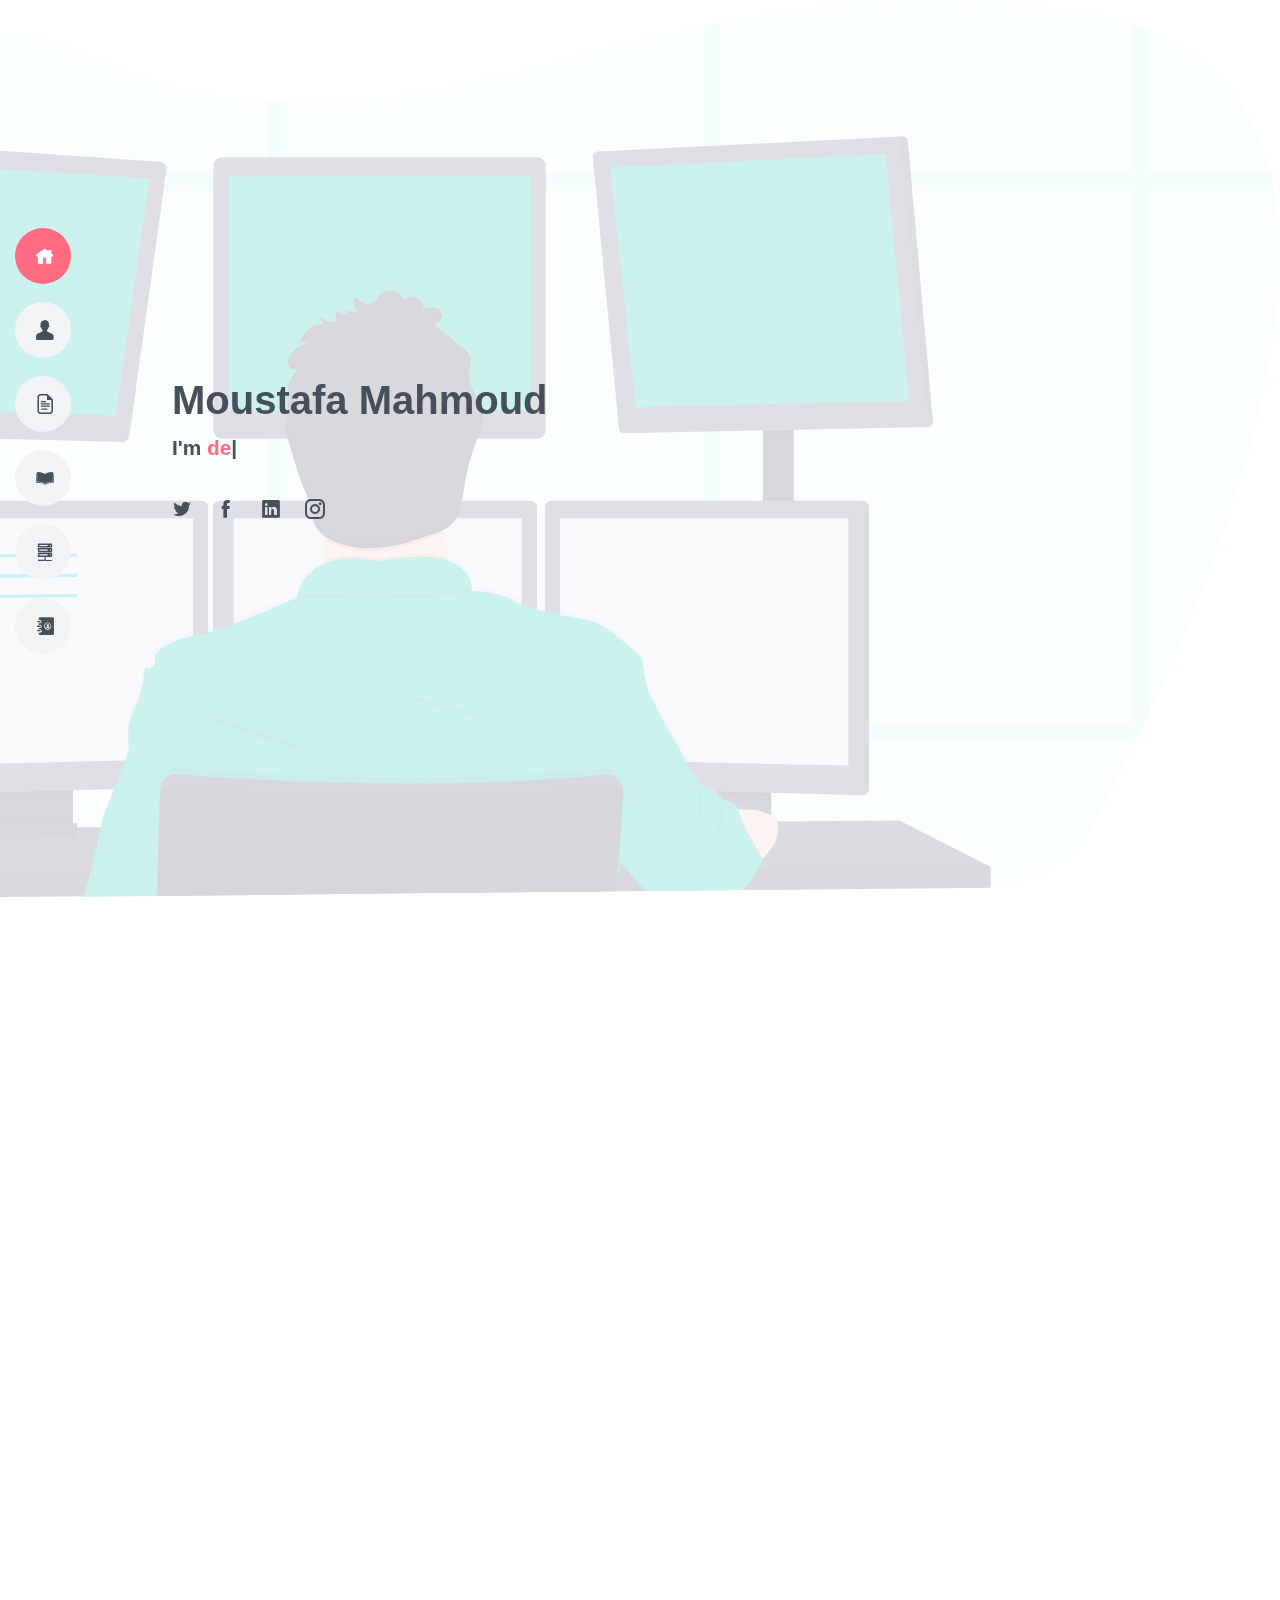
==== index.html @ 72909476 "Intial Commit" ====
<!DOCTYPE html>
<html lang="en">
  <head>
    <!-- Required meta tags -->
    <meta charset="utf-8" />
    <meta name="viewport" content="width=device-width, initial-scale=1" />
    <title>My Resume</title>
    <!-- Bootstrap CSS -->
    <link href="plugins/bootstrap/css/bootstrap.min.css" rel="stylesheet" />
    <!-- icofont  -->
    <link rel="stylesheet" href="plugins/icofont/icofont.min.css" />
    <!-- venobox -->
    <link rel="stylesheet" href="plugins/venobox/venobox.min.css" />
    <!-- owlcarousel -->
    <link
      rel="stylesheet"
      href="plugins/owl.carousel/assets/owl.carousel.min.css"
    />
    <link
      rel="stylesheet"
      href="plugins/owl.carousel/assets/owl.theme.default.min.css"
    />
    <!-- aos -->
    <link rel="stylesheet" href="plugins/aos/aos.css" />
    <!-- custom style  -->
    <link rel="stylesheet" href="css/style.css" />
  </head>

  <body>
    <button id="header-toggler" class="d-xl-none">
      <i class="icofont-navigation-menu"></i>
    </button>
    <!-- start header  -->
    <header id="header" class="d-flex flex-column justify-content-center">
      <nav class="nav-menu">
        <ul>
          <li class="active">
            <a href="#" data-section="header"
              ><i class="icofont-home"></i> <span>home</span></a
            >
          </li>
          <li>
            <a href="#" data-section="about"
              ><i class="icofont-user-male"></i> <span>about</span></a
            >
          </li>
          <li>
            <a href="#" data-section="resume"
              ><i class="icofont-file-alt"></i> <span>resume</span></a
            >
          </li>
          <li>
            <a href="#" data-section="portfolio"
              ><i class="icofont-book"></i> <span>porfolio</span></a
            >
          </li>
          <li>
            <a href="#" data-section="services"
              ><i class="icofont-server"></i> <span>services</span></a
            >
          </li>
          <li>
            <a href="#" data-section="contact"
              ><i class="icofont-contacts"></i> <span>contact</span></a
            >
          </li>
        </ul>
      </nav>
    </header>

    <section id="hero" class="hero d-flex align-items-center">
      <div class="container" data-aos="zoom-in" data-aos-duration="2000">
        <h1>Moustafa Mahmoud</h1>
        <p>
          I'm
          <span class="typed" data-typed-items="developer , freelancer"></span>
        </p>
        <div class="social">
          <a href=" #"><i class="icofont-twitter"></i></a>
          <a href="#"><i class="icofont-facebook"></i></a>
          <a href="#"><i class="icofont-linkedin"></i></a>
          <a href="#"><i class="icofont-instagram"></i></a>
        </div>
      </div>
    </section>

    <main id="main">
      <!-- start about section  -->
      <section id="about" class="about" data-aos="fade-up">
        <div class="container">
          <div class="section-intro">
            <h2>about</h2>
            <p class="lead">
              Lorem ipsum dolor, sit amet consectetur adipisicing elit. Iste qui
              reprehenderit nemo exercitationem sit labore magnam iure.
              Voluptatibus nemo, totam eos, odit, vero mollitia quam praesentium
              alias accusantium assumenda aperiam!
            </p>
          </div>
          <div class="row content">
            <div class="col-lg-4 mb-4">
              <img
                src="images/img/profile-img.jpg"
                alt="profile-img"
                class="img-fluid"
              />
            </div>
            <div class="content-text col-lg-8">
              <h3 class="text-secondary">UI/UX Designer & Web Developer.</h3>
              <p>
                Lorem ipsum dolor sit amet consectetur adipisicing elit. Quas
                quia quis vitae minima repellat perspiciatis consequatur
                obcaecati dolorum debitis consectetur.
              </p>
              <div class="row">
                <div class="col">
                  <ul class="list-unstyled">
                    <li>
                      <i class="icofont-rounded-right"></i
                      ><strong> birthday:</strong> 1 May 1990
                    </li>
                    <li>
                      <i class="icofont-rounded-right"></i
                      ><strong> website:</strong> www.example.com
                    </li>
                    <li>
                      <i class="icofont-rounded-right"></i
                      ><strong> Phone:</strong> +123 456 7890
                    </li>
                    <li>
                      <i class="icofont-rounded-right"></i
                      ><strong> City:</strong> New York, USA
                    </li>
                  </ul>
                </div>
                <div class="col">
                  <ul class="list-unstyled">
                    <li>
                      <i class="icofont-rounded-right"></i
                      ><strong> Age:</strong> 30
                    </li>
                    <li>
                      <i class="icofont-rounded-right"></i
                      ><strong> Degree:</strong> Master
                    </li>
                    <li>
                      <i class="icofont-rounded-right"></i
                      ><strong> email:</strong> email@example.com
                    </li>
                    <li>
                      <i class="icofont-rounded-right"></i
                      ><strong> Freelance:</strong> Available
                    </li>
                  </ul>
                </div>
                <p>
                  Lorem, ipsum dolor sit amet consectetur adipisicing elit.
                  Distinctio recusandae commodi quia ad. Libero praesentium in
                  earum magni, suscipit tempore mollitia delectus voluptatem
                  ullam, nam architecto excepturi, laudantium eum ipsum.
                </p>
              </div>
            </div>
          </div>
        </div>
      </section>
      <!-- end about section  -->

      <!-- facts  -->
      <section id="facts" class="facts" data-aos="fade-up">
        <div class="container">
          <div class="section-intro">
            <h2>facts</h2>
            <p class="lead">
              Lorem ipsum dolor sit amet consectetur adipisicing elit. Tenetur
              est repellendus placeat provident officiis, commodi vero aperiam
              minus nesciunt facere?
            </p>
          </div>
          <div class="items">
            <div class="row">
              <div class="col-md-6 col-lg-3">
                <div class="count-box">
                  <i class="icofont-simple-smile"></i>
                  <span class="counter">3423</span>
                  <p>happy users</p>
                </div>
              </div>
              <div class="col-md-6 col-lg-3">
                <div class="count-box">
                  <i class="icofont-document-folder"></i>
                  <span class="counter">12</span>
                  <p>projects</p>
                </div>
              </div>
              <div class="col-md-6 col-lg-3">
                <div class="count-box">
                  <i class="icofont-support"></i>
                  <span class="counter">1465</span>
                  <p>hours of support</p>
                </div>
              </div>
              <div class="col-md-6 col-lg-3">
                <div class="count-box">
                  <i class="icofont-users"></i>
                  <span class="counter">8</span>
                  <p>hard workers</p>
                </div>
              </div>
            </div>
          </div>
        </div>
      </section>

      <!-- section skills -->
      <section id="skills" class="skills" data-aos="fade-up">
        <div class="container">
          <div class="section-intro">
            <h2>skills</h2>
            <p class="lead">
              Lorem, ipsum dolor sit amet consectetur adipisicing elit. A rerum
              et dicta, aliquam molestias perferendis porro modi magnam
              obcaecati vel.
            </p>
          </div>
          <div class="row skills-content">
            <div class="col-lg-6">
              <div class="mb-4">
                <div class="d-flex justify-content-between">
                  <span>HTML</span>
                  <span>80%</span>
                </div>
                <div class="progress">
                  <div
                    class="progress-bar"
                    role="progressbar"
                    style="width: 80%"
                    aria-valuenow="80"
                    aria-valuemin="0"
                    aria-valuemax="100"
                  ></div>
                </div>
              </div>
              <div class="mb-4">
                <div class="d-flex justify-content-between">
                  <span>CSS</span>
                  <span>70%</span>
                </div>
                <div class="progress">
                  <div
                    class="progress-bar"
                    role="progressbar"
                    style="width: 70%"
                    aria-valuenow="70"
                    aria-valuemin="0"
                    aria-valuemax="100"
                  ></div>
                </div>
              </div>
              <div class="mb-4">
                <div class="d-flex justify-content-between">
                  <span>Javascript</span>
                  <span>60%</span>
                </div>
                <div class="progress">
                  <div
                    class="progress-bar"
                    role="progressbar"
                    style="width: 60%"
                    aria-valuenow="60"
                    aria-valuemin="0"
                    aria-valuemax="100"
                  ></div>
                </div>
              </div>
            </div>
            <div class="col-lg-6">
              <div class="mb-4">
                <div class="d-flex justify-content-between">
                  <span>PHP</span>
                  <span>70%</span>
                </div>
                <div class="progress">
                  <div
                    class="progress-bar"
                    role="progressbar"
                    style="width: 70%"
                    aria-valuenow="70"
                    aria-valuemin="0"
                    aria-valuemax="100"
                  ></div>
                </div>
              </div>
              <div class="mb-4">
                <div class="d-flex justify-content-between">
                  <span>laravel</span>
                  <span>80%</span>
                </div>
                <div class="progress">
                  <div
                    class="progress-bar"
                    role="progressbar"
                    style="width: 80%"
                    aria-valuenow="80"
                    aria-valuemin="0"
                    aria-valuemax="100"
                  ></div>
                </div>
              </div>
              <div class="mb-4">
                <div class="d-flex justify-content-between">
                  <span>bootstrap</span>
                  <span>75%</span>
                </div>
                <div class="progress">
                  <div
                    class="progress-bar"
                    role="progressbar"
                    style="width: 75%"
                    aria-valuenow="75"
                    aria-valuemin="0"
                    aria-valuemax="100"
                  ></div>
                </div>
              </div>
            </div>
          </div>
        </div>
      </section>
      <!-- end section skills -->

      <!-- start section resume  -->
      <section id="resume" class="resume" data-aos="fade-up">
        <div class="container">
          <div class="section-intro">
            <h2>resume</h2>
            <p class="lead">
              Lorem, ipsum dolor sit amet consectetur adipisicing elit.
              Repellendus tempore debitis porro autem nulla velit, libero ipsa
              quam dolorem distinctio!
            </p>
          </div>
          <div class="row">
            <div class="col-lg-6">
              <div class="item">
                <h3>Summary</h3>
                <div class="info">
                  <h4>Moustafa Mahmoud</h4>
                  <p>
                    Lorem ipsum dolor sit amet consectetur adipisicing elit.
                    Repudiandae quasi veniam illum vel ipsa sunt sequi itaque
                    aspernatur odio quas! Minima, itaque?
                  </p>
                  <ul class="list-unstyled">
                    <li>Portland par 127,Orlando, FL</li>
                    <li>(123) 456-7891</li>
                    <li>alice.barkley@example.com</li>
                  </ul>
                </div>
              </div>
              <div class="item">
                <h3>education</h3>
                <div class="info">
                  <h4>Master of Fine Arts & Graphic Design</h4>
                  <h5>2015 - 2016</h5>
                  <p>Rochester Institute of Technology, Rochester, NY</p>
                  <p>
                    Lorem ipsum dolor sit amet consectetur adipisicing elit.
                    Repudiandae quasi veniam illum vel ipsa sunt sequi itaque
                    aspernatur odio quas! Minima, itaque?
                  </p>
                </div>
                <div class="info">
                  <h4>Bachelor of Fine Arts & Graphic Design</h4>
                  <h5>2010 - 2014</h5>
                  <p>Rochester Institute of Technology, Rochester, NY</p>
                  <p>
                    Lorem ipsum dolor sit amet consectetur adipisicing elit.
                    Repudiandae quasi veniam illum vel ipsa sunt sequi itaque
                    aspernatur odio quas! Minima, itaque?
                  </p>
                </div>
              </div>
            </div>
            <div class="col-lg-6">
              <div class="item">
                <h3>Professional Experience</h3>
                <div class="info">
                  <h4>Senior graphic design specialist</h4>
                  <h5>2019 - Present</h5>
                  <p>Experion, New York, NY</p>
                  <ul class="list-unstyled">
                    <li>
                      Lead in the design, development, and implementation of the
                      graphic, layout, and production communication materials
                    </li>
                    <li>
                      Delegate tasks to the 7 members of the design team and
                      provide counsel on all aspects of the project.
                    </li>
                    <li>
                      Supervise the assessment of all graphic materials in order
                      to ensure quality and accuracy of the design
                    </li>
                    <li>
                      Oversee the efficient use of production project budgets
                      ranging from $2,000 - $25,000
                    </li>
                  </ul>
                </div>
                <div class="info">
                  <h4>Senior graphic design specialist</h4>
                  <h5>2015 - 2017</h5>
                  <p>Experion, New York, NY</p>
                  <ul class="list-unstyled">
                    <li>
                      Lead in the design, development, and implementation of the
                      graphic, layout, and production communication materials
                    </li>
                    <li>
                      Delegate tasks to the 7 members of the design team and
                      provide counsel on all aspects of the project.
                    </li>
                    <li>
                      Supervise the assessment of all graphic materials in order
                      to ensure quality and accuracy of the design
                    </li>
                    <li>
                      Oversee the efficient use of production project budgets
                      ranging from $2,000 - $25,000
                    </li>
                  </ul>
                </div>
              </div>
            </div>
          </div>
        </div>
      </section>
      <!-- end section resume  -->

      <!-- start portfolio section  -->
      <section id="portfolio" class="portfolio" data-aos="fade-up">
        <div class="container">
          <div class="section-intro">
            <h2>portfolio</h2>
            <p class="lead">
              Lorem, ipsum dolor sit amet consectetur adipisicing elit.
              Repellendus tempore debitis porro autem nulla velit, libero ipsa
              quam dolorem distinctio!
            </p>
          </div>
          <div class="row" data-aos="fade-up">
            <div class="col-12">
              <ul
                class="portfolio-filter d-flex justify-content-center list-unstyled"
              >
                <li class="active" data-filter="*">all</li>
                <li data-filter=".app">app</li>
                <li data-filter=".web">web</li>
                <li data-filter=".design">design</li>
              </ul>
            </div>
          </div>
          <div
            class="row portfolio-content flex-column"
            data-aos="fade-up"
            data-aos-duration="2000"
          >
            <div class="col-lg-4 col-md-6 portfolio-item design">
              <div class="portfolio-wrap">
                <img
                  class="img-fluid"
                  src="images/img/portfolio/portfolio-1.jpg"
                  alt=""
                />
                <div class="portfolio-info">
                  <h4>design</h4>
                  <p>design</p>
                  <div class="links">
                    <a
                      class="venobox"
                      href="images/img/portfolio/portfolio-1.jpg"
                      title="design"
                      data-gall="portfolio-gallery"
                      ><i class="icofont-plus"></i
                    ></a>

                    <a
                      href="portfolio_details.html"
                      data-gall="portfolioDetailsGallery"
                      data-vbtype="iframe"
                      class="venobox"
                      title="Portfolio Details"
                    >
                      <i class="icofont-link"></i
                    ></a>
                  </div>
                </div>
              </div>
            </div>
            <div class="col-lg-4 col-md-6 portfolio-item app">
              <div class="portfolio-wrap">
                <img
                  class="img-fluid"
                  src="images/img/portfolio/portfolio-2.jpg"
                  alt=""
                />
                <div class="portfolio-info">
                  <h4>app</h4>
                  <p>app</p>
                  <div class="links">
                    <a
                      href="images/img/portfolio/portfolio-2.jpg"
                      title="app"
                      data-gall="portfolio-gallery"
                      class="venobox"
                      ><i class="icofont-plus"></i
                    ></a>
                    <a
                      href="portfolio_details.html"
                      data-gall="portfolioDetailsGallery"
                      data-vbtype="iframe"
                      class="venobox"
                      title="Portfolio Details"
                    >
                      <i class="icofont-link"></i
                    ></a>
                  </div>
                </div>
              </div>
            </div>
            <div class="col-lg-4 col-md-6 portfolio-item web">
              <div class="portfolio-wrap">
                <img
                  class="img-fluid"
                  src="images/img/portfolio/portfolio-3.jpg"
                  alt=""
                />
                <div class="portfolio-info">
                  <h4>web</h4>
                  <p>WEB</p>
                  <div class="links">
                    <a
                      href="images/img/portfolio/portfolio-3.jpg"
                      title="web"
                      data-gall="portfolio-gallery"
                      class="venobox"
                      ><i class="icofont-plus"></i
                    ></a>
                    <a
                      href="portfolio_details.html"
                      data-gall="portfolioDetailsGallery"
                      data-vbtype="iframe"
                      class="venobox"
                      title="Portfolio Details"
                    >
                      <i class="icofont-link"></i
                    ></a>
                  </div>
                </div>
              </div>
            </div>
            <div class="col-lg-4 col-md-6 portfolio-item app">
              <div class="portfolio-wrap">
                <img
                  class="img-fluid"
                  src="images/img/portfolio/portfolio-4.jpg"
                  alt=""
                />
                <div class="portfolio-info">
                  <h4>app</h4>
                  <p>app</p>
                  <div class="links">
                    <a
                      href="images/img/portfolio/portfolio-4.jpg"
                      title="app"
                      data-gall="portfolio-gallery"
                      class="venobox"
                      ><i class="icofont-plus"></i
                    ></a>
                    <a
                      href="portfolio_details.html"
                      data-gall="portfolioDetailsGallery"
                      data-vbtype="iframe"
                      class="venobox"
                      title="Portfolio Details"
                    >
                      <i class="icofont-link"></i
                    ></a>
                  </div>
                </div>
              </div>
            </div>
            <div class="col-lg-4 col-md-6 portfolio-item web">
              <div class="portfolio-wrap">
                <img
                  class="img-fluid"
                  src="images/img/portfolio/portfolio-5.jpg"
                  alt=""
                />
                <div class="portfolio-info">
                  <h4>web</h4>
                  <p>WEB</p>
                  <div class="links">
                    <a
                      href="images/img/portfolio/portfolio-5.jpg"
                      title="web"
                      data-gall="portfolio-gallery"
                      class="venobox"
                      ><i class="icofont-plus"></i
                    ></a>
                    <a
                      href="portfolio_details.html"
                      data-gall="portfolioDetailsGallery"
                      data-vbtype="iframe"
                      class="venobox"
                      title="Portfolio Details"
                    >
                      <i class="icofont-link"></i
                    ></a>
                  </div>
                </div>
              </div>
            </div>
            <div class="col-lg-4 col-md-6 portfolio-item design">
              <div class="portfolio-wrap">
                <img
                  class="img-fluid"
                  src="images/img/portfolio/portfolio-6.jpg"
                  alt=""
                />
                <div class="portfolio-info">
                  <h4>design</h4>
                  <p>design</p>
                  <div class="links">
                    <a
                      href="images/img/portfolio/portfolio-6.jpg"
                      title="design"
                      data-gall="portfolio-gallery"
                      class="venobox"
                      ><i class="icofont-plus"></i
                    ></a>
                    <a
                      href="portfolio_details.html"
                      data-gall="portfolioDetailsGallery"
                      data-vbtype="iframe"
                      class="venobox"
                      title="Portfolio Details"
                    >
                      <i class="icofont-link"></i
                    ></a>
                  </div>
                </div>
              </div>
            </div>
            <div class="col-lg-4 col-md-6 portfolio-item app">
              <div class="portfolio-wrap">
                <img
                  class="img-fluid"
                  src="images/img/portfolio/portfolio-7.jpg"
                  alt=""
                />
                <div class="portfolio-info">
                  <h4>app</h4>
                  <p>app</p>
                  <div class="links">
                    <a
                      href="images/img/portfolio/portfolio-7.jpg"
                      title="app"
                      data-gall="portfolio-gallery"
                      class="venobox"
                      ><i class="icofont-plus"></i
                    ></a>
                    <a
                      href="portfolio_details.html"
                      data-gall="portfolioDetailsGallery"
                      data-vbtype="iframe"
                      class="venobox"
                      title="Portfolio Details"
                    >
                      <i class="icofont-link"></i
                    ></a>
                  </div>
                </div>
              </div>
            </div>
            <div class="col-lg-4 col-md-6 portfolio-item design">
              <div class="portfolio-wrap">
                <img
                  class="img-fluid"
                  src="images/img/portfolio/portfolio-8.jpg"
                  alt=""
                />
                <div class="portfolio-info">
                  <h4>design</h4>
                  <p>design</p>
                  <div class="links">
                    <a
                      href="images/img/portfolio/portfolio-8.jpg"
                      title="design"
                      data-gall="portfolio-gallery"
                      class="venobox"
                      ><i class="icofont-plus"></i
                    ></a>
                    <a
                      href="portfolio_details.html"
                      data-gall="portfolioDetailsGallery"
                      data-vbtype="iframe"
                      class="venobox"
                      title="Portfolio Details"
                    >
                      <i class="icofont-link"></i
                    ></a>
                  </div>
                </div>
              </div>
            </div>
            <div class="col-lg-4 col-md-6 portfolio-item web">
              <div class="portfolio-wrap">
                <img
                  class="img-fluid"
                  src="images/img/portfolio/portfolio-9.jpg"
                  alt=""
                />
                <div class="portfolio-info">
                  <h4>web</h4>
                  <p>WEB</p>
                  <div class="links">
                    <a
                      href="images/img/portfolio/portfolio-9.jpg"
                      title="web"
                      data-gall="portfolio-gallery"
                      class="venobox"
                      ><i class="icofont-plus"></i
                    ></a>
                    <a
                      href="portfolio_details.html"
                      data-gall="portfolioDetailsGallery"
                      data-vbtype="iframe"
                      class="venobox"
                      title="Portfolio Details"
                    >
                      <i class="icofont-link"></i
                    ></a>
                  </div>
                </div>
              </div>
            </div>
          </div>
        </div>
      </section>
      <!-- end portfolio section  -->

      <!-- start services section  -->
      <section id="services" class="services" data-aos="fade-up">
        <div class="container">
          <div class="section-intro">
            <h2>services</h2>
            <p class="lead">
              Lorem ipsum, dolor sit amet consectetur adipisicing elit. Quaerat
              enim voluptatibus sed id delectus quidem adipisci fugiat provident
              cumque praesentium!
            </p>
          </div>
          <div class="row">
            <div class="col-md-6 col-lg-4">
              <div class="card" data-aos="zoom-in">
                <div class="icon box1">
                  <svg
                    width="100"
                    height="100"
                    viewBox="0 0 600 600"
                    xmlns="http://www.w3.org/2000/svg"
                  >
                    <path
                      stroke="none"
                      stroke-width="0"
                      fill="#f5f5f5"
                      d="M300,521.0016835830174C376.1290562159157,517.8887921683347,466.0731472004068,529.7835943286574,510.70327084640275,468.03025145048787C554.3714126377745,407.6079735673963,508.03601936045806,328.9844924480964,491.2728898941984,256.3432110539036C474.5976632858925,184.082847569629,479.9380746630129,96.60480741107993,416.23090153303,58.64404602377083C348.86323505073057,18.502131276798302,261.93793281208167,40.57373210992963,193.5410806939664,78.93577620505333C130.42746243093433,114.334589627462,98.30271207620316,179.96522072025542,76.75703585869454,249.04625023123273C51.97151888228291,328.5150500222984,13.704378332031375,421.85034740162234,66.52175969318436,486.19268352777647C119.04800174914682,550.1803526380478,217.28368757567262,524.383925680826,300,521.0016835830174"
                    ></path>
                  </svg>

                  <i class="icofont-layers"></i>
                </div>
                <div class="card-body">
                  <h4 class="card-title">Lorem ipsum</h4>
                  <p class="card-text">
                    Lorem, ipsum dolor sit amet consectetur adipisicing elit. In
                    voluptatibus molestiae inventore excepturi quas?
                  </p>
                </div>
              </div>
            </div>
            <div class="col-md-6 col-lg-4">
              <div class="card" data-aos="zoom-in" data-aos-delay="200">
                <div class="icon box2">
                  <svg
                    width="100"
                    height="100"
                    viewBox="0 0 600 600"
                    xmlns="http://www.w3.org/2000/svg"
                  >
                    <path
                      stroke="none"
                      stroke-width="0"
                      fill="#f5f5f5"
                      d="M300,521.0016835830174C376.1290562159157,517.8887921683347,466.0731472004068,529.7835943286574,510.70327084640275,468.03025145048787C554.3714126377745,407.6079735673963,508.03601936045806,328.9844924480964,491.2728898941984,256.3432110539036C474.5976632858925,184.082847569629,479.9380746630129,96.60480741107993,416.23090153303,58.64404602377083C348.86323505073057,18.502131276798302,261.93793281208167,40.57373210992963,193.5410806939664,78.93577620505333C130.42746243093433,114.334589627462,98.30271207620316,179.96522072025542,76.75703585869454,249.04625023123273C51.97151888228291,328.5150500222984,13.704378332031375,421.85034740162234,66.52175969318436,486.19268352777647C119.04800174914682,550.1803526380478,217.28368757567262,524.383925680826,300,521.0016835830174"
                    ></path>
                  </svg>
                  <i class="icofont-file-code"></i>
                </div>
                <div class="card-body">
                  <h4 class="card-title">Lorem ipsum</h4>
                  <p class="card-text">
                    Lorem, ipsum dolor sit amet consectetur adipisicing elit. In
                    voluptatibus molestiae inventore excepturi quas?
                  </p>
                </div>
              </div>
            </div>
            <div class="col-md-6 col-lg-4">
              <div class="card" data-aos="zoom-in" data-aos-delay="400">
                <div class="icon box3">
                  <svg
                    width="100"
                    height="100"
                    viewBox="0 0 600 600"
                    xmlns="http://www.w3.org/2000/svg"
                  >
                    <path
                      stroke="none"
                      stroke-width="0"
                      fill="#f5f5f5"
                      d="M300,521.0016835830174C376.1290562159157,517.8887921683347,466.0731472004068,529.7835943286574,510.70327084640275,468.03025145048787C554.3714126377745,407.6079735673963,508.03601936045806,328.9844924480964,491.2728898941984,256.3432110539036C474.5976632858925,184.082847569629,479.9380746630129,96.60480741107993,416.23090153303,58.64404602377083C348.86323505073057,18.502131276798302,261.93793281208167,40.57373210992963,193.5410806939664,78.93577620505333C130.42746243093433,114.334589627462,98.30271207620316,179.96522072025542,76.75703585869454,249.04625023123273C51.97151888228291,328.5150500222984,13.704378332031375,421.85034740162234,66.52175969318436,486.19268352777647C119.04800174914682,550.1803526380478,217.28368757567262,524.383925680826,300,521.0016835830174"
                    ></path>
                  </svg>
                  <i class="icofont-speed-meter"></i>
                </div>
                <div class="card-body">
                  <h4 class="card-title">Lorem ipsum</h4>
                  <p class="card-text">
                    Lorem, ipsum dolor sit amet consectetur adipisicing elit. In
                    voluptatibus molestiae inventore excepturi quas?
                  </p>
                </div>
              </div>
            </div>
            <div class="col-md-6 col-lg-4">
              <div class="card" data-aos="zoom-in" data-aos-delay="600">
                <div class="icon box4">
                  <svg
                    width="100"
                    height="100"
                    viewBox="0 0 600 600"
                    xmlns="http://www.w3.org/2000/svg"
                  >
                    <path
                      stroke="none"
                      stroke-width="0"
                      fill="#f5f5f5"
                      d="M300,521.0016835830174C376.1290562159157,517.8887921683347,466.0731472004068,529.7835943286574,510.70327084640275,468.03025145048787C554.3714126377745,407.6079735673963,508.03601936045806,328.9844924480964,491.2728898941984,256.3432110539036C474.5976632858925,184.082847569629,479.9380746630129,96.60480741107993,416.23090153303,58.64404602377083C348.86323505073057,18.502131276798302,261.93793281208167,40.57373210992963,193.5410806939664,78.93577620505333C130.42746243093433,114.334589627462,98.30271207620316,179.96522072025542,76.75703585869454,249.04625023123273C51.97151888228291,328.5150500222984,13.704378332031375,421.85034740162234,66.52175969318436,486.19268352777647C119.04800174914682,550.1803526380478,217.28368757567262,524.383925680826,300,521.0016835830174"
                    ></path>
                  </svg>
                  <i class="icofont-imac"></i>
                </div>
                <div class="card-body">
                  <h4 class="card-title">Lorem ipsum</h4>
                  <p class="card-text">
                    Lorem, ipsum dolor sit amet consectetur adipisicing elit. In
                    voluptatibus molestiae inventore excepturi quas?
                  </p>
                </div>
              </div>
            </div>
            <div class="col-md-6 col-lg-4">
              <div class="card" data-aos="zoom-in" data-aos-delay="800">
                <div class="icon box5">
                  <svg
                    width="100"
                    height="100"
                    viewBox="0 0 600 600"
                    xmlns="http://www.w3.org/2000/svg"
                  >
                    <path
                      stroke="none"
                      stroke-width="0"
                      fill="#f5f5f5"
                      d="M300,521.0016835830174C376.1290562159157,517.8887921683347,466.0731472004068,529.7835943286574,510.70327084640275,468.03025145048787C554.3714126377745,407.6079735673963,508.03601936045806,328.9844924480964,491.2728898941984,256.3432110539036C474.5976632858925,184.082847569629,479.9380746630129,96.60480741107993,416.23090153303,58.64404602377083C348.86323505073057,18.502131276798302,261.93793281208167,40.57373210992963,193.5410806939664,78.93577620505333C130.42746243093433,114.334589627462,98.30271207620316,179.96522072025542,76.75703585869454,249.04625023123273C51.97151888228291,328.5150500222984,13.704378332031375,421.85034740162234,66.52175969318436,486.19268352777647C119.04800174914682,550.1803526380478,217.28368757567262,524.383925680826,300,521.0016835830174"
                    ></path>
                  </svg>
                  <i class="icofont-globe"></i>
                </div>
                <div class="card-body">
                  <h4 class="card-title">Lorem ipsum</h4>
                  <p class="card-text">
                    Lorem, ipsum dolor sit amet consectetur adipisicing elit. In
                    voluptatibus molestiae inventore excepturi quas?
                  </p>
                </div>
              </div>
            </div>
            <div class="col-md-6 col-lg-4">
              <div class="card" data-aos="zoom-in" data-aos-delay="1000">
                <div class="icon box6">
                  <svg
                    width="100"
                    height="100"
                    viewBox="0 0 600 600"
                    xmlns="http://www.w3.org/2000/svg"
                  >
                    <path
                      stroke="none"
                      stroke-width="0"
                      fill="#f5f5f5"
                      d="M300,521.0016835830174C376.1290562159157,517.8887921683347,466.0731472004068,529.7835943286574,510.70327084640275,468.03025145048787C554.3714126377745,407.6079735673963,508.03601936045806,328.9844924480964,491.2728898941984,256.3432110539036C474.5976632858925,184.082847569629,479.9380746630129,96.60480741107993,416.23090153303,58.64404602377083C348.86323505073057,18.502131276798302,261.93793281208167,40.57373210992963,193.5410806939664,78.93577620505333C130.42746243093433,114.334589627462,98.30271207620316,179.96522072025542,76.75703585869454,249.04625023123273C51.97151888228291,328.5150500222984,13.704378332031375,421.85034740162234,66.52175969318436,486.19268352777647C119.04800174914682,550.1803526380478,217.28368757567262,524.383925680826,300,521.0016835830174"
                    ></path>
                  </svg>
                  <i class="icofont-ui-settings"></i>
                </div>
                <div class="card-body">
                  <h4 class="card-title">Lorem ipsum</h4>
                  <p class="card-text">
                    Lorem, ipsum dolor sit amet consectetur adipisicing elit. In
                    voluptatibus molestiae inventore excepturi quas?
                  </p>
                </div>
              </div>
            </div>
          </div>
        </div>
      </section>
      <!-- end services section  -->

      <!-- start testimonials section  -->
      <section id="testimonials" class="testimonials" data-aos="zoom-in">
        <div class="container">
          <div class="section-intro">
            <h2>testimonials</h2>
            <p class="lead">
              Lorem ipsum dolor sit amet consectetur adipisicing elit. Nesciunt
              ad excepturi expedita!
            </p>
          </div>
          <div class="owl-carousel">
            <div class="testimonial-item text-center">
              <img
                class="rounded-circle img-thumbnail mb-4 d-block mx-auto"
                src="images/img/testimonials/testimonials-1.jpg"
                alt=""
              />
              <h4>Ahmed Mohammed</h4>
              <h5 class="text-muted">Web Developer</h5>
              <p class="text-secondary w-75 mx-auto">
                <i class="icofont-quote-left"></i>
                Lorem ipsum dolor sit amet consectetur adipisicing elit. Soluta
                sequi laborum voluptatibus rerum nesciunt veritatis consequuntur
                blanditiis vero dicta aspernatur repellendus quidem asperiores
                voluptates ducimus, sed saepe maiores?
                <i class="icofont-quote-right"></i>
              </p>
            </div>
            <div class="testimonial-item text-center">
              <img
                class="rounded-circle img-thumbnail mb-4 d-block mx-auto"
                src="images/img/testimonials/testimonials-2.jpg"
                alt=""
              />
              <h4>Sara Ali</h4>
              <h5 class="text-muted">Designer</h5>
              <p class="text-secondary w-75 mx-auto">
                <i class="icofont-quote-left"></i>
                Lorem ipsum dolor sit amet consectetur adipisicing elit. Soluta
                sequi laborum voluptatibus rerum nesciunt veritatis consequuntur
                blanditiis vero dicta aspernatur repellendus quidem asperiores
                voluptates ducimus, sed saepe maiores?
                <i class="icofont-quote-right"></i>
              </p>
            </div>
            <div class="testimonial-item text-center">
              <img
                class="rounded-circle img-thumbnail mb-4 d-block mx-auto"
                src="images/img/testimonials/testimonials-3.jpg"
                alt=""
              />
              <h4>Ibrahime Hassan</h4>
              <h5 class="text-muted">Front Developer</h5>
              <p class="text-secondary w-75 mx-auto">
                <i class="icofont-quote-left"></i>
                Lorem ipsum dolor sit amet consectetur adipisicing elit. Soluta
                sequi laborum voluptatibus rerum nesciunt veritatis consequuntur
                blanditiis vero dicta aspernatur repellendus quidem asperiores
                voluptates ducimus, sed saepe maiores?
                <i class="icofont-quote-right"></i>
              </p>
            </div>
            <div class="testimonial-item text-center">
              <img
                class="rounded-circle img-thumbnail mb-4 d-block mx-auto"
                src="images/img/testimonials/testimonials-4.jpg"
                alt=""
              />
              <h4>Moustafa</h4>
              <h5 class="text-muted" class="text-muted">CEO</h5>
              <p class="text-secondary w-75 mx-auto">
                <i class="icofont-quote-left"></i>
                Lorem ipsum dolor sit amet consectetur adipisicing elit. Soluta
                sequi laborum voluptatibus rerum nesciunt veritatis consequuntur
                blanditiis vero dicta aspernatur repellendus quidem asperiores
                voluptates ducimus, sed saepe maiores?
                <i class="icofont-quote-right"></i>
              </p>
            </div>
            <div class="testimonial-item text-center">
              <img
                class="rounded-circle img-thumbnail mb-4 d-block mx-auto"
                src="images/img/testimonials/testimonials-5.jpg"
                alt=""
              />
              <h4>Ahmed Mohammed</h4>
              <h5 class="text-muted">Web Developer</h5>
              <p class="text-secondary w-75 mx-auto">
                <i class="icofont-quote-left"></i>
                Lorem ipsum dolor sit amet consectetur adipisicing elit. Soluta
                sequi laborum voluptatibus rerum nesciunt veritatis consequuntur
                blanditiis vero dicta aspernatur repellendus quidem asperiores
                voluptates ducimus, sed saepe maiores?
                <i class="icofont-quote-right"></i>
              </p>
            </div>
          </div>
        </div>
      </section>
      <!-- end testimonials section  -->

      <!-- start contact section  -->
      <section id="contact" class="contact">
        <div class="container">
          <div class="section-intro">
            <h2 data-aos="fade-up">contact</h2>
          </div>
          <div class="row">
            <div class="col-lg-4 info" data-aos="fade-up" data-aos-delay="500">
              <div class="address">
                <i class="icofont-location-pin"></i>
                <h4>location</h4>
                <p>A108 Adam Street, New York, NY 535022</p>
              </div>
              <div class="email">
                <i class="icofont-email"></i>
                <h4>email</h4>
                <p>info@example.com</p>
              </div>
              <div class="phone">
                <i class="icofont-phone"></i>
                <h4>phone</h4>
                <p>+1 5589 55488 55</p>
              </div>
            </div>
            <div class="col-lg-8 mt-5" data-aos="fade-up" data-aos-delay="1000">
              <form class="form">
                <div class="row mb-4">
                  <div class="col">
                    <div class="form-group">
                      <input
                        class="form-control"
                        type="text"
                        placeholder="Your Name"
                      />
                    </div>
                  </div>
                  <div class="col">
                    <div class="form-group">
                      <input
                        class="form-control"
                        type="email"
                        placehoder="Your Email"
                      />
                    </div>
                  </div>
                </div>
                <div class="form-group mb-4">
                  <input
                    class="form-control"
                    type="text"
                    placeholder="Subject"
                  />
                </div>
                <div class="form-group mb-4">
                  <textarea
                    class="form-control"
                    placeholder="Your Message ..."
                  ></textarea>
                </div>
                <div class="form-group text-center">
                  <input
                    type="submit"
                    value="Send Message"
                    class="btn btn-danger rounded-pill"
                  />
                </div>
              </form>
            </div>
          </div>
        </div>
      </section>
      <!-- end contact section  -->

      <!-- start footer  -->
      <footer class="footer text-center" data-aos="fade-up">
        <h2>Moustafa Mahmoud</h2>
        <p>Lorem ipsum dolor sit amet consectetur adipisicing elit.</p>
        <div class="links">
          <a href="#"><i class="icofont-twitter"></i></a>
          <a href="#"><i class="icofont-facebook"></i></a>
          <a href="#"><i class="icofont-linkedin"></i></a>
          <a href="#"><i class="icofont-instagram"></i></a>
        </div>
        <p class="font-monospace text-secondary">
          &copy; Copyright <strong>MyResume</strong>. All Rights Reserved
        </p>
        <p>Designed by <a href="#">Moustafa Mahmoud</a></p>
      </footer>
      <!-- end footer  -->
    </main>

    <a href="#" id="back-to-top"><i class="icofont-arrow-up"></i></a>

    <script src="plugins/bootstrap/js/bootstrap.bundle.min.js"></script>
    <script src="plugins/jquery/jquery.min.js"></script>
    <script src="plugins/typed.js/typed.min.js"></script>
    <script src="plugins/counterup/counterup.min.js"></script>
    <script src="plugins/waypoints/jquery.waypoints.min.js"></script>
    <script src="plugins/isotope-layout/isotope.pkgd.min.js"></script>
    <script src="plugins/venobox/venobox.min.js"></script>
    <script src="plugins/owl.carousel/owl.carousel.min.js"></script>
    <script src="plugins/aos/aos.js"></script>
    <script src="js/script.js"></script>
  </body>
</html>
---- css/style.css ----
:root {
  --main-color: #ff6b81;
  --second-color: #45505b;
}

@import url("https://fonts.googleapis.com/css2?family=Roboto:wght@400;500;700&display=swap");

body {
  font-family: "Roboto", sans-serif;
}

a {
  text-decoration: none;
}

/* start back to top  */
#back-to-top {
  position: fixed;
  right: 20px;
  bottom: 20px;
  background-color: var(--main-color);
  color: #fff;
  width: 50px;
  height: 50px;
  text-align: center;
  font-size: 26px;
  line-height: 50px;
  border-radius: 50%;
  transition: 0.4s;
  opacity: 0;
}
#back-to-top:hover {
  background-color: #f04d65;
}
/* end back to top  */

/* start header  */
#header {
  position: fixed;
  top: 0;
  left: 0;
  bottom: 0;
  padding: 15px;
  z-index: 1001;
  transition: all 0.5s;
}

.nav-menu * {
  margin: 0;
  padding: 0;
  list-style: none;
}

.nav-menu > ul > li {
  position: relative;
  white-space: nowrap;
}

.nav-menu a {
  display: inline-flex;
  align-items: center;
  height: 56px;
  width: 100%;
  padding: 10px 20px;
  background-color: #f2f3f5;
  color: var(--second-color);
  font-size: 15px;
  border-radius: 50px;
  text-decoration: none;
  text-transform: capitalize;
  margin-bottom: 18px;
  overflow: hidden;
  transition: all 0.5s;
}

.nav-menu a i {
  font-size: 20px;
}

.nav-menu a span {
  padding: 0 5px 0 8px;
}

@media (min-width: 992px) {
  .nav-menu a {
    width: 56px;
  }

  .nav-menu a span {
    display: none;
  }
}

.nav-menu li.active a,
.nav-menu li:hover a {
  background-color: var(--main-color);
  color: #fff;
}

.nav-menu li:hover a {
  width: 100%;
}

.nav-menu li:hover a span {
  display: block;
}

@media (max-width: 991px) {
  #header {
    width: 240px;
    background-color: #fff;
    border-right: 1px solid #f2f3f5;
    box-shadow: 3px 0px 10px #f2f3f5;
    left: -240px;
  }
}

#header-toggler {
  position: fixed;
  top: 20px;
  right: 20px;
  background-color: transparent;
  border: 1px solid transparent;
  outline: none;
  font-size: 1.2em;
  z-index: 1000;
}

.show-mobile-nav {
  left: 0 !important;
}

/* end header  */

/* start hero section  */
.hero {
  padding-left: 160px;
  height: 100vh;
  width: 100%;
  background: url("../images/hero/undraw_programming_2svr.svg") no-repeat right
    top;
  background-size: cover;
  color: var(--second-color);
  position: relative;
}

@media (max-width: 991px) {
  .hero {
    padding-left: 0;
    text-align: center;
  }
}

.hero::before {
  position: absolute;
  content: "";
  top: 0;
  left: 0;
  width: 100%;
  height: 100%;
  background-color: rgba(255, 255, 255, 0.8);
}

.hero .container {
  z-index: 1;
}

.hero h1 {
  font-weight: bold;
}

.hero p {
  font-size: 1.3em;
  font-weight: 600;
}

.hero p .typed {
  color: var(--main-color);
}

.hero .social {
  margin-top: 30px;
}

.hero .social a {
  color: var(--second-color);
  font-size: 20px;
  padding-right: 20px;
  transition: color 0.3s ease-in-out;
}

.hero .social a:hover {
  color: var(--main-color);
}

/* end hero section  */
#main {
  margin-left: 100px;
}

@media (max-width: 991px) {
  #main {
    margin-left: 0;
  }
}

/* start section about  */
.about {
  padding: 50px 0;
}

.content p {
  margin-bottom: 15px;
  line-height: 1.8;
}

.about .content-text h3 {
  font-size: 1.6em;
  font-weight: 600;
}

.about .content-text p {
  text-align: left;
}

.about .content-text li {
  padding: 5px;
  color: var(--second-color);
}

.about .content-text i {
  color: var(--main-color);
  padding-right: 5px;
}

.content p:last-child {
  margin-bottom: 0;
}

/* end section about  */

/* facts section  */
.facts {
  padding: 50px 0;
  color: var(--second-color);
}

.facts .items .count-box {
  width: 100%;
  padding: 20px;
  text-align: center;
}

.facts .items .count-box i {
  background-color: var(--main-color);
  display: inline-block;
  font-size: 30px;
  padding: 20px;
  border-radius: 50%;
  color: #fff;
}

.facts .items .count-box span {
  display: block;
  margin-top: 15px;
  font-size: 40px;
  font-weight: bold;
}

.facts .items .count-box p {
  text-transform: capitalize;
}

/* end facts section  */

/* start skills section  */
.skills {
  padding: 50px 0;
  color: var(--second-color);
}
.skills span {
  text-transform: uppercase;
  font-weight: 500;
  font-size: 15px;
  margin-bottom: 7px;
}
.skills .progress {
  height: 10px;
}
.skills .progress-bar {
  background-color: var(--main-color);
}
/* end skills section  */

/* start resume section  */
.resume {
  padding: 50px 0;
}
.resume .item {
  color: var(--second-color);
}
.resume .item h3 {
  color: #6f7784;
  font-weight: 600;
  margin-bottom: 20px;
  padding-top: 20px;
  text-transform: capitalize;
}
.resume .item .info {
  position: relative;
  padding: 0 20px;
}
.resume .item .info::before {
  position: absolute;
  content: "";
  top: 0;
  left: -8px;
  width: 20px;
  height: 20px;
  border-radius: 50%;
  border: 3px solid var(--main-color);
}
.resume .item .info::after {
  position: absolute;
  content: "";
  top: 20px;
  left: 0;
  height: 99%;
  width: 3px;
  background-color: var(--main-color);
  margin-right: 10px;
}
.resume .item .info h4 {
  color: var(--main-color);
  font-size: 18px;
  font-weight: 600;
}
.resume .item .info li {
  position: relative;
  padding-bottom: 10px;
  padding-left: 20px;
}
.resume .item .info li::before {
  position: absolute;
  content: "\eed8";
  font-family: IcoFont !important;
  left: 0;
}
.resume .item .info li:last-child {
  padding-bottom: 0;
}
.resume .item .info h5 {
  background-color: #f2f3f5;
  display: inline-block;
  padding: 10px;
  border-radius: 4px;
  font-size: 15px;
}
/* end resume section  */

/* start portfolio section  */
.portfolio {
  padding: 50px 0;
  color: var(--second-color);
}
.portfolio-filter li {
  text-transform: uppercase;
  padding: 5px 15px;
  margin-left: 5px;
  margin-right: 5px;
  background-color: #f2f3f5;
  border-radius: 5px;
  color: #45505b;
  cursor: pointer;
  transition: all 0.4s ease-in-out;
}
.portfolio-filter li:hover,
.portfolio-filter li.active {
  background-color: var(--main-color);
  color: #fff;
}
.portfolio .portfolio-item {
  position: relative;
}
.portfolio-item .portfolio-wrap {
  position: relative;
  margin-bottom: 30px;
}
.portfolio-item .portfolio-wrap::before {
  content: "";
  position: absolute;
  left: 30px;
  right: 30px;
  top: 30px;
  bottom: 30px;
  background-color: rgba(255, 255, 255, 0.7);
  z-index: 1;
  opacity: 0;
  transition: all 0.3s ease-in-out;
}

.portfolio-item .portfolio-info {
  position: absolute;
  top: 0;
  left: 0;
  bottom: 0;
  right: 0;
  text-align: center;
  display: flex;
  flex-direction: column;
  align-items: center;
  justify-content: center;
  opacity: 0;
  transition: opacity 0.3s ease-in-out;
  z-index: 3;
}
.portfolio-item .portfolio-info::before {
  content: "";
  position: absolute;
  top: 30px;
  left: 30px;
  width: 50px;
  height: 50px;
  border-top: 3px solid #d7dce1;
  border-left: 3px solid #d7dce1;
  z-index: 999;
}
.portfolio-item .portfolio-info::after {
  content: "";
  position: absolute;
  bottom: 30px;
  right: 30px;
  width: 50px;
  height: 50px;
  border-right: 3px solid #d7dce1;
  border-bottom: 3px solid #d7dce1;
  z-index: 999;
}
.portfolio-info h4 {
  text-transform: capitalize;
  font-size: 20px;
  font-weight: 600;
}
.portfolio-info p {
  text-transform: uppercase;
  font-size: 14px;
  padding: 0;
  margin-bottom: 7px;
}

.portfolio-item .links a {
  color: var(--second-color);
  font-size: 24px;
  transition: 0.3s;
}
.portfolio-item .links a:hover {
  color: var(--main-color);
}
.portfolio-item .links a:first-child {
  padding-right: 15px;
}
.portfolio-item:hover .portfolio-wrap::before {
  top: 0;
  left: 0;
  right: 0;
  bottom: 0;
}
.portfolio-item:hover .portfolio-wrap::before,
.portfolio-item .portfolio-wrap:hover .portfolio-info {
  opacity: 1;
}
.portfolio-details {
  padding: 20px;
  color: var(--second-color);
}
.portfolio-details h2 {
  font-weight: 600;
  font-size: 22px;
  text-align: left;
}
.portfolio-details .portfolio-info p {
  font-size: 16px;
  text-transform: lowercase;
}
/* end portfolio section  */

/* start services section  */
.services {
  padding: 50px 0;
  color: var(--second-color);
}
.services .card {
  text-align: center;
  transition: 0.4s;
  padding: 10px;
  margin-bottom: 20px;
  border-radius: 10px;
}
.services .card:hover {
  box-shadow: 0 2px 20px 5px rgba(0, 0, 0, 0.12);
}
.card svg path {
  transition: fill 0.4s ease-in-out;
}

.card:hover i {
  color: #fff !important;
}
.card .icon {
  position: relative;
}
.card .icon i {
  font-size: 40px;
  position: absolute;
  top: 50%;
  left: 50%;
  transform: translate(-50%, -50%);
  transition: all 0.3s ease-in-out;
}

.card .box1 i {
  color: #ffa502;
}
.card:hover .box1 svg path {
  fill: #ffa502;
}
.card .box2 i {
  color: #1e90ff;
}
.card:hover .box2 svg path {
  fill: #1e90ff;
}
.card .box3 i {
  color: #ff7f50;
}
.card:hover .box3 svg path {
  fill: #ff7f50;
}
.card .box4 i {
  color: #55e6c1;
}
.card:hover .box4 svg path {
  fill: #55e6c1;
}
.card .box5 i {
  color: #82589f;
}
.card:hover .box5 svg path {
  fill: #82589f;
}
.card .box6 i {
  color: #48dbfb;
}
.card:hover .box6 svg path {
  fill: #48dbfb;
}
.card .card-title {
  font-size: 18px;
  font-weight: 600;
}
/* end services section  */

/* start testimonials section  */
.testimonials {
  padding: 50px 0;
  color: var(--second-color);
}
.testimonials .testimonial-item img {
  width: 150px;
  height: 150px;
}
.testimonials .testimonial-item h4 {
  font-size: 20px;
  font-weight: 600;
}
.testimonials .testimonial-item h5 {
  font-size: 14px;
}
.testimonial-item p {
  margin: 15px 0;
}
.testimonial-item p i {
  font-size: 22px;
  color: #90c8fc;
  position: relative;
  display: inline-block;
}
.testimonial-item p i:first-of-type {
  left: -5px;
}
.testimonial-item p i:last-of-type {
  right: -5px;
}
.owl-dots {
  text-align: center;
}
.owl-carousel button.owl-dot {
  width: 12px;
  height: 12px;
  background-color: #f2f3f5;
  border-radius: 50%;
  margin: 20px 4px;
}
.owl-carousel .owl-dot.active {
  background-color: var(--main-color);
}
/* end testimonials section  */

/* start contact section  */
.contact {
  padding: 50px 0;
  color: var(--second-color);
}
.contact i {
  float: left;
  margin-right: 10px;
  width: 50px;
  height: 50px;
  line-height: 50px;
  color: var(--main-color);
  background-color: #f2f3f5;
  text-align: center;
  border-radius: 50%;
  font-size: 20px;
  transition: all 0.4s ease-in-out;
}
.contact i:hover {
  background-color: var(--main-color);
  color: #fff;
}
.contact h4 {
  font-weight: 600;
  font-size: 16px;
  text-transform: capitalize;
  padding-top: 5px;
}
.contact p {
  font-size: 14px;
}
.form textarea {
  resize: none;
  height: 100px;
}
.form .btn {
  background-color: var(--main-color);
  border: 1px solid var(--main-color);
}
.form .btn:hover {
  background-color: #f04d65;
  border: 1px solid #f04d65;
}
/* end contact section  */

/* start footer  */
.footer {
  padding: 50px 0;
  background-color: #f2f3f5;
  color: var(--second-color);
}
.footer h2 {
  font-weight: 600;
  color: var(--second-color);
}
.footer .links {
  margin: 30px 0;
}
.footer .links a {
  padding: 10px;
  background-color: var(--main-color);
  border-radius: 50%;
  color: #fff;
  margin: 7px;
}
/* end footer  */

/* general */
.section-intro h2 {
  text-align: center;
  text-transform: uppercase;
  color: var(--second-color);
  font-weight: bold;
  margin-bottom: 20px;
  padding-bottom: 20px;
  position: relative;
}

.section-intro h2::before {
  content: "";
  position: absolute;
  width: 140px;
  height: 1px;
  background-color: #ddd;
  bottom: 1px;
  left: 50%;
  transform: translateX(-50%);
}

.section-intro h2::after {
  content: "";
  position: absolute;
  width: 50px;
  height: 4px;
  background-color: var(--main-color);
  bottom: 0;
  left: 50%;
  transform: translateX(-50%);
}

.section-intro p {
  color: var(--second-color);
  text-align: center;
  margin-bottom: 30px;
}
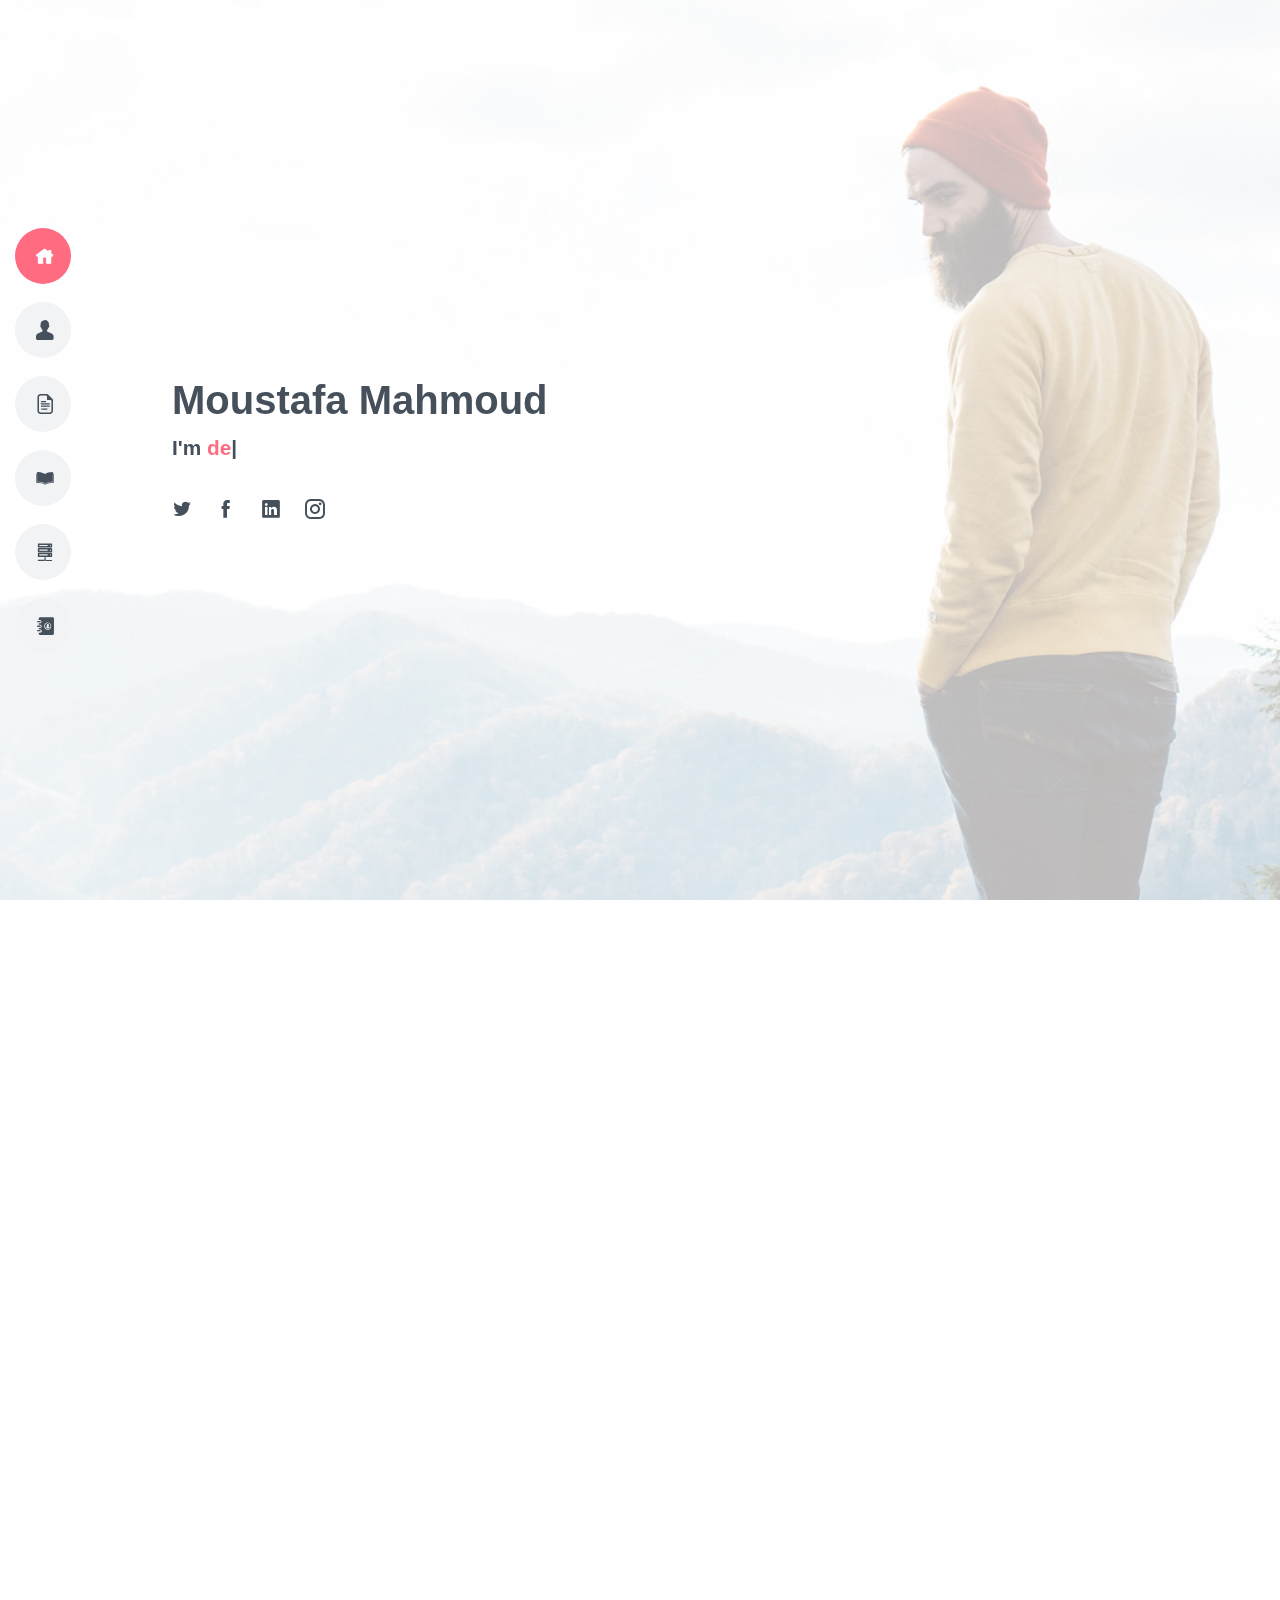
==== commit 1cfb89f9: "toggle class active in links" ====
--- a/index.html
+++ b/index.html
@@ -5,6 +5,12 @@
     <meta charset="utf-8" />
     <meta name="viewport" content="width=device-width, initial-scale=1" />
     <title>My Resume</title>
+    <link rel="shortcut icon" href="images/favicon.png" type="image/x-icon" />
+    <link
+      rel="shortcut icon"
+      href="images/apple-touch-icon.png"
+      type="image/x-icon"
+    />
     <!-- Bootstrap CSS -->
     <link href="plugins/bootstrap/css/bootstrap.min.css" rel="stylesheet" />
     <!-- icofont  -->
@@ -35,32 +41,30 @@
       <nav class="nav-menu">
         <ul>
           <li class="active">
-            <a href="#" data-section="header"
-              ><i class="icofont-home"></i> <span>home</span></a
-            >
+            <a href="#hero"><i class="icofont-home"></i> <span>home</span></a>
           </li>
           <li>
-            <a href="#" data-section="about"
+            <a href="#about"
               ><i class="icofont-user-male"></i> <span>about</span></a
             >
           </li>
           <li>
-            <a href="#" data-section="resume"
+            <a href="#resume"
               ><i class="icofont-file-alt"></i> <span>resume</span></a
             >
           </li>
           <li>
-            <a href="#" data-section="portfolio"
+            <a href="#portfolio"
               ><i class="icofont-book"></i> <span>porfolio</span></a
             >
           </li>
           <li>
-            <a href="#" data-section="services"
+            <a href="#services"
               ><i class="icofont-server"></i> <span>services</span></a
             >
           </li>
           <li>
-            <a href="#" data-section="contact"
+            <a href="#contact"
               ><i class="icofont-contacts"></i> <span>contact</span></a
             >
           </li>
@@ -100,7 +104,7 @@
           <div class="row content">
             <div class="col-lg-4 mb-4">
               <img
-                src="images/img/profile-img.jpg"
+                src="images/profile-img.jpg"
                 alt="profile-img"
                 class="img-fluid"
               />
@@ -113,7 +117,7 @@
                 obcaecati dolorum debitis consectetur.
               </p>
               <div class="row">
-                <div class="col">
+                <div class="col-sm-6">
                   <ul class="list-unstyled">
                     <li>
                       <i class="icofont-rounded-right"></i
@@ -133,7 +137,7 @@
                     </li>
                   </ul>
                 </div>
-                <div class="col">
+                <div class="col-sm-6">
                   <ul class="list-unstyled">
                     <li>
                       <i class="icofont-rounded-right"></i
@@ -234,7 +238,6 @@
                   <div
                     class="progress-bar"
                     role="progressbar"
-                    style="width: 80%"
                     aria-valuenow="80"
                     aria-valuemin="0"
                     aria-valuemax="100"
@@ -250,7 +253,6 @@
                   <div
                     class="progress-bar"
                     role="progressbar"
-                    style="width: 70%"
                     aria-valuenow="70"
                     aria-valuemin="0"
                     aria-valuemax="100"
@@ -266,7 +268,6 @@
                   <div
                     class="progress-bar"
                     role="progressbar"
-                    style="width: 60%"
                     aria-valuenow="60"
                     aria-valuemin="0"
                     aria-valuemax="100"
@@ -284,7 +285,6 @@
                   <div
                     class="progress-bar"
                     role="progressbar"
-                    style="width: 70%"
                     aria-valuenow="70"
                     aria-valuemin="0"
                     aria-valuemax="100"
@@ -300,7 +300,6 @@
                   <div
                     class="progress-bar"
                     role="progressbar"
-                    style="width: 80%"
                     aria-valuenow="80"
                     aria-valuemin="0"
                     aria-valuemax="100"
@@ -316,7 +315,6 @@
                   <div
                     class="progress-bar"
                     role="progressbar"
-                    style="width: 75%"
                     aria-valuenow="75"
                     aria-valuemin="0"
                     aria-valuemax="100"
@@ -470,7 +468,7 @@
               <div class="portfolio-wrap">
                 <img
                   class="img-fluid"
-                  src="images/img/portfolio/portfolio-1.jpg"
+                  src="images/portfolio/portfolio-1.jpg"
                   alt=""
                 />
                 <div class="portfolio-info">
@@ -479,7 +477,7 @@
                   <div class="links">
                     <a
                       class="venobox"
-                      href="images/img/portfolio/portfolio-1.jpg"
+                      href="images/portfolio/portfolio-1.jpg"
                       title="design"
                       data-gall="portfolio-gallery"
                       ><i class="icofont-plus"></i
@@ -502,7 +500,7 @@
               <div class="portfolio-wrap">
                 <img
                   class="img-fluid"
-                  src="images/img/portfolio/portfolio-2.jpg"
+                  src="images/portfolio/portfolio-2.jpg"
                   alt=""
                 />
                 <div class="portfolio-info">
@@ -510,7 +508,7 @@
                   <p>app</p>
                   <div class="links">
                     <a
-                      href="images/img/portfolio/portfolio-2.jpg"
+                      href="images/portfolio/portfolio-2.jpg"
                       title="app"
                       data-gall="portfolio-gallery"
                       class="venobox"
@@ -533,7 +531,7 @@
               <div class="portfolio-wrap">
                 <img
                   class="img-fluid"
-                  src="images/img/portfolio/portfolio-3.jpg"
+                  src="images/portfolio/portfolio-3.jpg"
                   alt=""
                 />
                 <div class="portfolio-info">
@@ -541,7 +539,7 @@
                   <p>WEB</p>
                   <div class="links">
                     <a
-                      href="images/img/portfolio/portfolio-3.jpg"
+                      href="images/portfolio/portfolio-3.jpg"
                       title="web"
                       data-gall="portfolio-gallery"
                       class="venobox"
@@ -564,7 +562,7 @@
               <div class="portfolio-wrap">
                 <img
                   class="img-fluid"
-                  src="images/img/portfolio/portfolio-4.jpg"
+                  src="images/portfolio/portfolio-4.jpg"
                   alt=""
                 />
                 <div class="portfolio-info">
@@ -572,7 +570,7 @@
                   <p>app</p>
                   <div class="links">
                     <a
-                      href="images/img/portfolio/portfolio-4.jpg"
+                      href="images/portfolio/portfolio-4.jpg"
                       title="app"
                       data-gall="portfolio-gallery"
                       class="venobox"
@@ -595,7 +593,7 @@
               <div class="portfolio-wrap">
                 <img
                   class="img-fluid"
-                  src="images/img/portfolio/portfolio-5.jpg"
+                  src="images/portfolio/portfolio-5.jpg"
                   alt=""
                 />
                 <div class="portfolio-info">
@@ -603,7 +601,7 @@
                   <p>WEB</p>
                   <div class="links">
                     <a
-                      href="images/img/portfolio/portfolio-5.jpg"
+                      href="images/portfolio/portfolio-5.jpg"
                       title="web"
                       data-gall="portfolio-gallery"
                       class="venobox"
@@ -626,7 +624,7 @@
               <div class="portfolio-wrap">
                 <img
                   class="img-fluid"
-                  src="images/img/portfolio/portfolio-6.jpg"
+                  src="images/portfolio/portfolio-6.jpg"
                   alt=""
                 />
                 <div class="portfolio-info">
@@ -634,7 +632,7 @@
                   <p>design</p>
                   <div class="links">
                     <a
-                      href="images/img/portfolio/portfolio-6.jpg"
+                      href="images/portfolio/portfolio-6.jpg"
                       title="design"
                       data-gall="portfolio-gallery"
                       class="venobox"
@@ -657,7 +655,7 @@
               <div class="portfolio-wrap">
                 <img
                   class="img-fluid"
-                  src="images/img/portfolio/portfolio-7.jpg"
+                  src="images/portfolio/portfolio-7.jpg"
                   alt=""
                 />
                 <div class="portfolio-info">
@@ -665,7 +663,7 @@
                   <p>app</p>
                   <div class="links">
                     <a
-                      href="images/img/portfolio/portfolio-7.jpg"
+                      href="images/portfolio/portfolio-7.jpg"
                       title="app"
                       data-gall="portfolio-gallery"
                       class="venobox"
@@ -688,7 +686,7 @@
               <div class="portfolio-wrap">
                 <img
                   class="img-fluid"
-                  src="images/img/portfolio/portfolio-8.jpg"
+                  src="images/portfolio/portfolio-8.jpg"
                   alt=""
                 />
                 <div class="portfolio-info">
@@ -696,7 +694,7 @@
                   <p>design</p>
                   <div class="links">
                     <a
-                      href="images/img/portfolio/portfolio-8.jpg"
+                      href="images/portfolio/portfolio-8.jpg"
                       title="design"
                       data-gall="portfolio-gallery"
                       class="venobox"
@@ -719,7 +717,7 @@
               <div class="portfolio-wrap">
                 <img
                   class="img-fluid"
-                  src="images/img/portfolio/portfolio-9.jpg"
+                  src="images/portfolio/portfolio-9.jpg"
                   alt=""
                 />
                 <div class="portfolio-info">
@@ -727,7 +725,7 @@
                   <p>WEB</p>
                   <div class="links">
                     <a
-                      href="images/img/portfolio/portfolio-9.jpg"
+                      href="images/portfolio/portfolio-9.jpg"
                       title="web"
                       data-gall="portfolio-gallery"
                       class="venobox"
@@ -750,6 +748,8 @@
         </div>
       </section>
       <!-- end portfolio section  -->
+
+      <div class="clearfix"></div>
 
       <!-- start services section  -->
       <section id="services" class="services" data-aos="fade-up">
@@ -945,7 +945,7 @@
             <div class="testimonial-item text-center">
               <img
                 class="rounded-circle img-thumbnail mb-4 d-block mx-auto"
-                src="images/img/testimonials/testimonials-1.jpg"
+                src="images/testimonials/testimonials-1.jpg"
                 alt=""
               />
               <h4>Ahmed Mohammed</h4>
@@ -962,7 +962,7 @@
             <div class="testimonial-item text-center">
               <img
                 class="rounded-circle img-thumbnail mb-4 d-block mx-auto"
-                src="images/img/testimonials/testimonials-2.jpg"
+                src="images/testimonials/testimonials-2.jpg"
                 alt=""
               />
               <h4>Sara Ali</h4>
@@ -979,7 +979,7 @@
             <div class="testimonial-item text-center">
               <img
                 class="rounded-circle img-thumbnail mb-4 d-block mx-auto"
-                src="images/img/testimonials/testimonials-3.jpg"
+                src="images/testimonials/testimonials-3.jpg"
                 alt=""
               />
               <h4>Ibrahime Hassan</h4>
@@ -996,7 +996,7 @@
             <div class="testimonial-item text-center">
               <img
                 class="rounded-circle img-thumbnail mb-4 d-block mx-auto"
-                src="images/img/testimonials/testimonials-4.jpg"
+                src="images/testimonials/testimonials-4.jpg"
                 alt=""
               />
               <h4>Moustafa</h4>
@@ -1013,7 +1013,7 @@
             <div class="testimonial-item text-center">
               <img
                 class="rounded-circle img-thumbnail mb-4 d-block mx-auto"
-                src="images/img/testimonials/testimonials-5.jpg"
+                src="images/testimonials/testimonials-5.jpg"
                 alt=""
               />
               <h4>Ahmed Mohammed</h4>
--- a/css/style.css
+++ b/css/style.css
@@ -103,6 +103,10 @@
 
 .nav-menu li:hover a span {
   display: block;
+  pointer-events: none;
+}
+.nav-menu li a i {
+  pointer-events: none;
 }
 
 @media (max-width: 991px) {
@@ -110,7 +114,7 @@
     width: 240px;
     background-color: #fff;
     border-right: 1px solid #f2f3f5;
-    box-shadow: 3px 0px 10px #f2f3f5;
+    box-shadow: 2px 0px 7px #f2f3f5;
     left: -240px;
   }
 }
@@ -122,8 +126,12 @@
   background-color: transparent;
   border: 1px solid transparent;
   outline: none;
-  font-size: 1.2em;
+  font-size: 1.4em;
   z-index: 1000;
+  color: var(--second-color);
+}
+#header-toggler i {
+  font-size: 1.4em;
 }
 
 .show-mobile-nav {
@@ -137,8 +145,7 @@
   padding-left: 160px;
   height: 100vh;
   width: 100%;
-  background: url("../images/hero/undraw_programming_2svr.svg") no-repeat right
-    top;
+  background: url("../images/hero-bg.jpg") no-repeat top right;
   background-size: cover;
   color: var(--second-color);
   position: relative;
@@ -158,7 +165,7 @@
   left: 0;
   width: 100%;
   height: 100%;
-  background-color: rgba(255, 255, 255, 0.8);
+  background-color: rgba(255, 255, 255, 0.7);
 }
 
 .hero .container {
@@ -224,8 +231,9 @@
 }
 
 .about .content-text li {
-  padding: 5px;
-  color: var(--second-color);
+  padding: 5px 0;
+  color: var(--second-color);
+  font-size: 15px;
 }
 
 .about .content-text i {
@@ -289,6 +297,7 @@
 }
 .skills .progress-bar {
   background-color: var(--main-color);
+  transition: none !important;
 }
 /* end skills section  */
 
